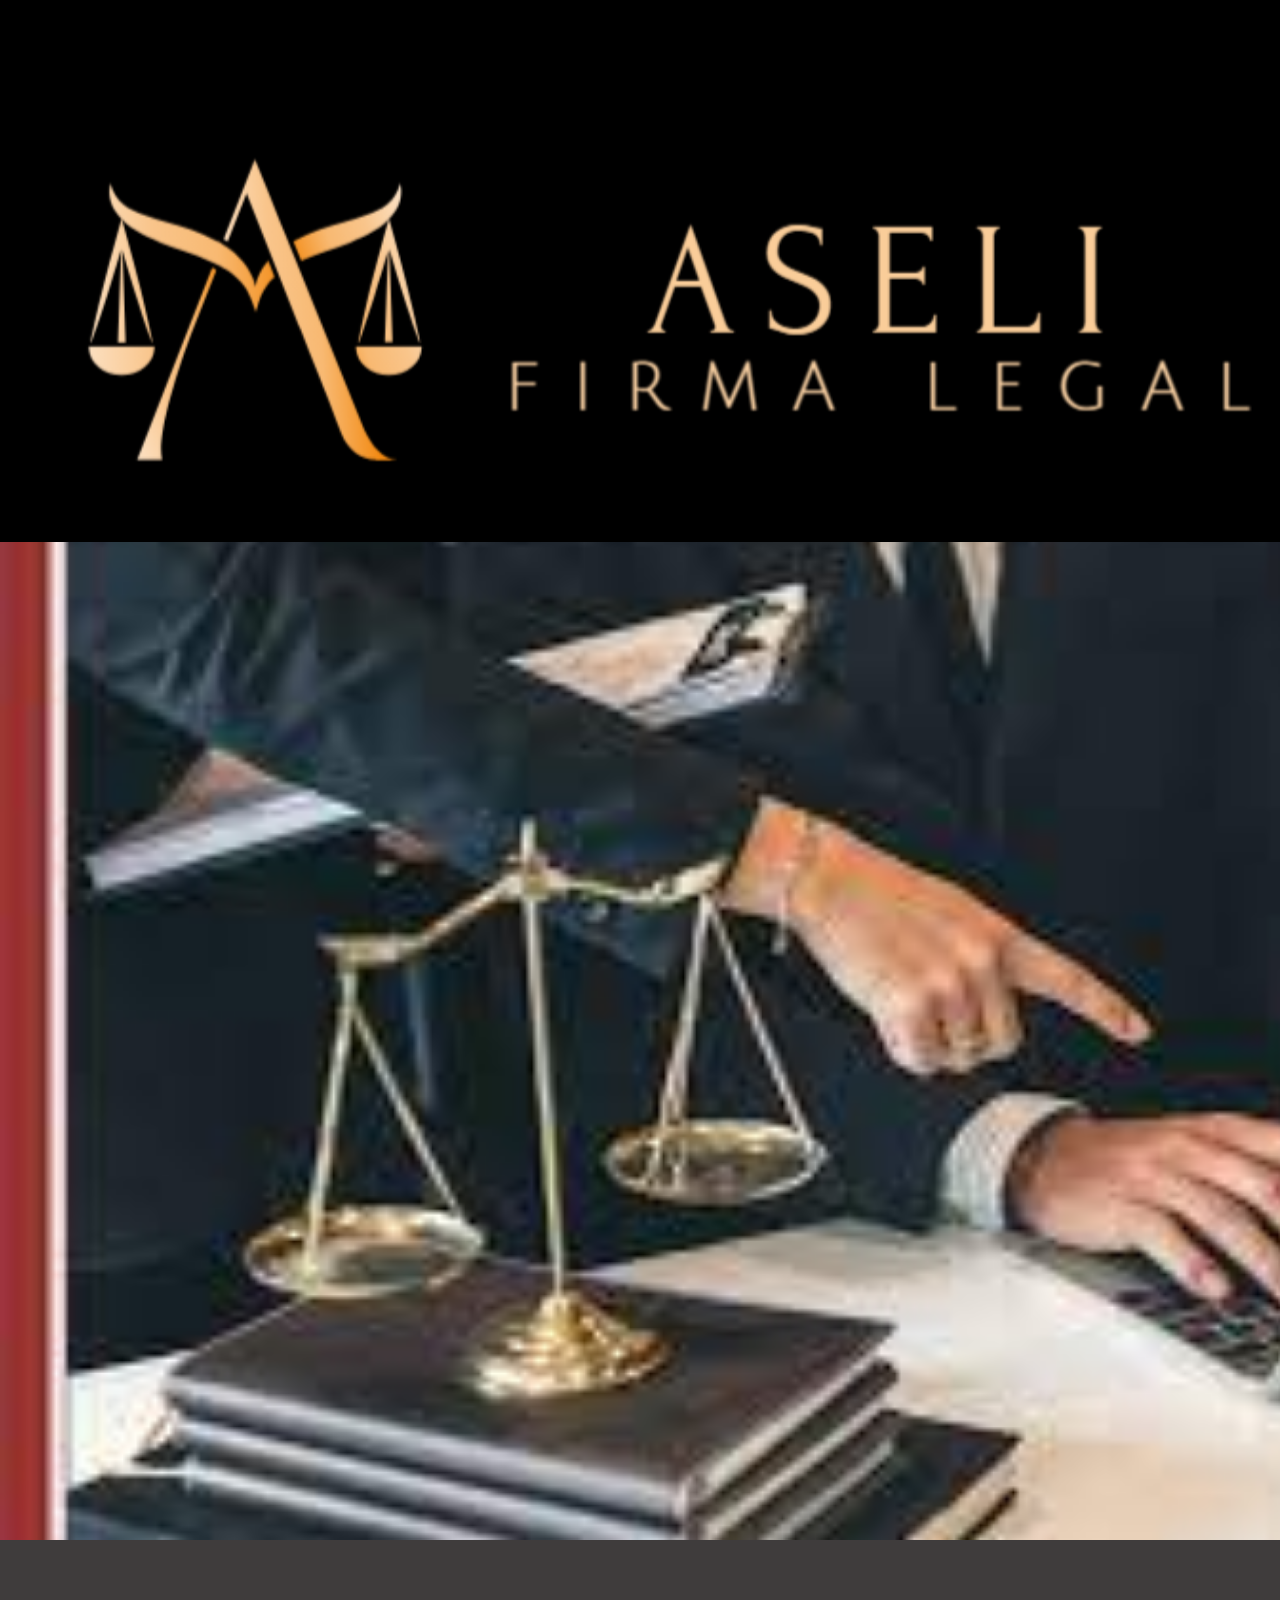
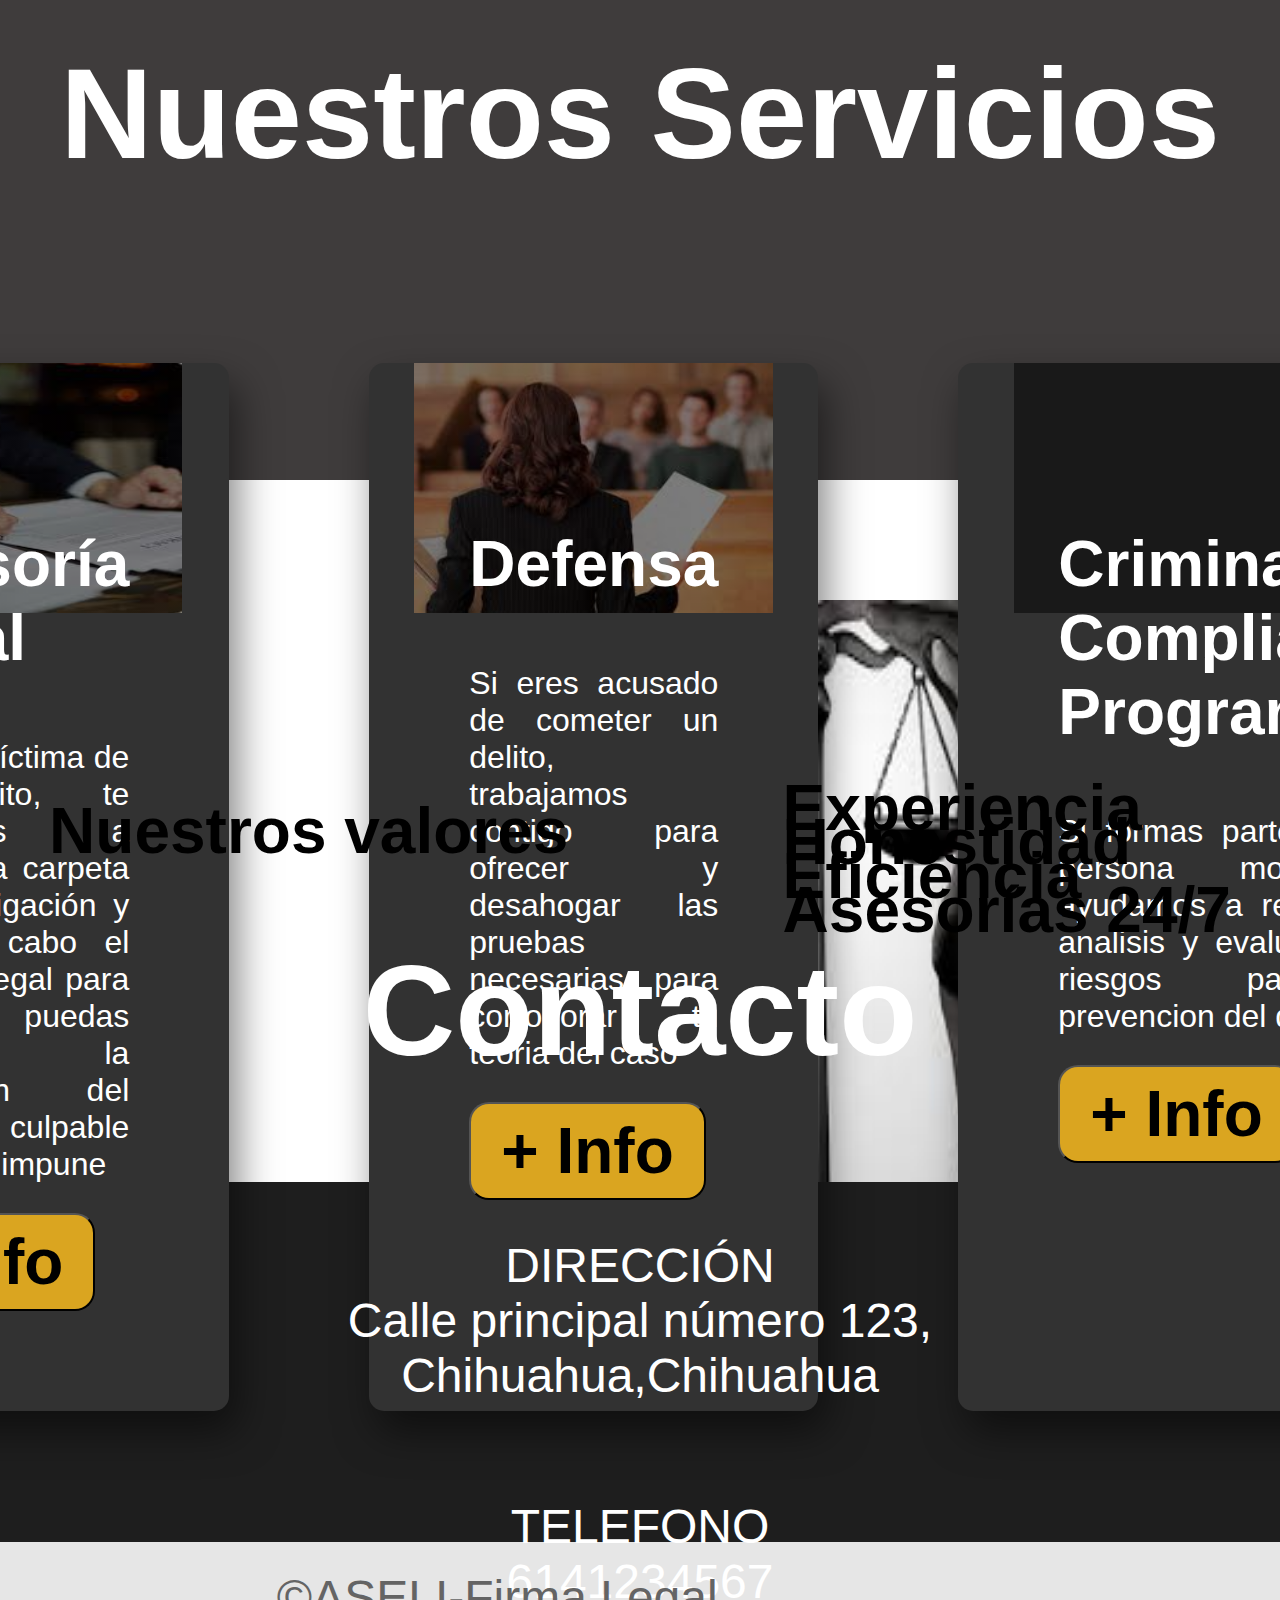
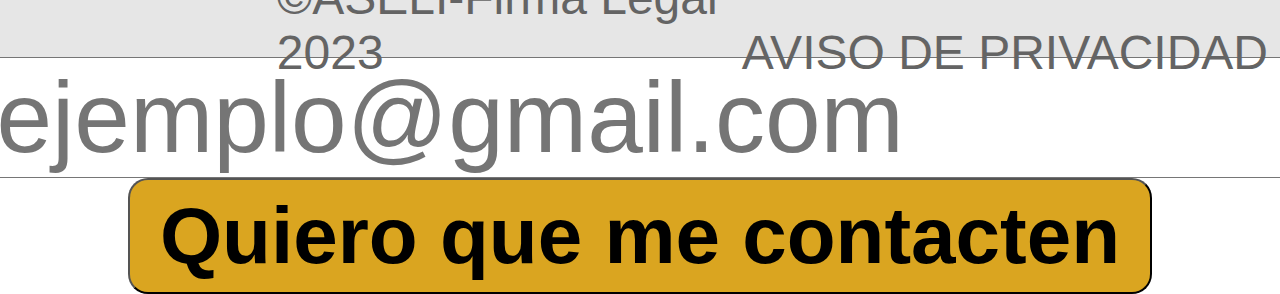
==== index.html @ c81a799a "cambio 1" ====
<!DOCTYPE html>
<html lang="en">
<head>
    <meta charset="UTF-8">
    <meta name="viewport" content="width=device-width, initial-scale=1.0">
    <title>ASELI-Firma Legal</title>
    <link rel="stylesheet" href="/index.css"
</head>
    <body>
    <header> 
        
        <div class="logo"> 
                <img src="logo aseli.png" alt="logo de la compañia">
              
            <nav> 
            <a href="index.html">Inicio</a>
            <a href="index.html">Nosotros</a>
            <a href="index.html">Servicios</a>
            <a href="contacto.html">Contacto</a>
            </nav>
            
</div>                                  
               
        </header>

       

    <section id="hero">
        <h1>ESPECIALISTAS EN CRIMINAL<br>COMPLIANCE PROGRAM</h1>
         <button>Solicita tu asesoría</button>
    </section>


 <section id="somos">  
         <div class="container">
             <div class="img-container"></div>
            <div class="texto">
             <h2>ACERCA DE NOSOTROS</h2>
            <p>Somos un grupo de profesionistas preocupados por los altos índices de criminalidad que enfrenta México actualmente. Estamos seguros que el mejor metodo para disminuirla, es una eficiente implementación de técnicas y modelos preventivos</p>
        </div>
        </div>
        
    </section>


    <section id="nuestros-servicios">
        <div class="container">
            <h2>Nuestros Servicios</h2>
            <div class="servicios">
        <div class="carta"> 
              <h3>Asesoría Legal</h3>
                 <p>Si fuiste víctima de un delito, te ayudamos a integrar la carpeta de investigación y llevar a cabo el proceso legal para que puedas recuperar la reparación del daño y el culpable no quede impune</p>
                    <button>+ Info</button>
        </div>
            <div class="carta">
                <h3>Defensa</h3>
                 <p>Si eres acusado de cometer un delito, trabajamos contigo para ofrecer y desahogar las pruebas necesarias para corroborar tu teoria del caso</p>
                    <button>+ Info</button>

         </div>
            <div class="carta">
                <h3>Criminal Compliance Program</h3>
                <p>Si formas parte de una persona moral, te ayudamos a realizar un analisis y evaluacion de riesgos para la prevencion del delito</p>
                <button>+ Info</button>
    
           </div>
        </div>
    </div>
      </section>

<section id="final">
        <div class="container">
            <h3>Nuestros valores</h3>
            <ul>
                <li>Experiencia</li>
                <li>Honestidad</li>
                <li>Eficiencia</li>
                <li>Asesorías 24/7</li>
            </ul>
        </div>
</section>

    <section id="contacto">
        <h2>Contacto</h2>
            <p>DIRECCIÓN<br>Calle principal número 123,<br> Chihuahua,Chihuahua</p>
            <p>TELEFONO<br>6141234567</p>

           <label for="correo"></label>
            <input placeholder="ejemplo@gmail.com">
            <button>Quiero que me contacten</button>

      </section>


<footer>
    <div class="container">
    <p> &copy;ASELI-Firma Legal <br> 2023</p>
    <p>AVISO DE PRIVACIDAD</p>
</div>
</footer>
</body>
</html>
---- index.css ----
*{
    box-sizing: border-box;
    
}

html{
    scroll-behavior:smooth;
}

body{
    font-family: 'Franklin Gothic Medium', 'Arial Narrow', Arial, sans-serif;
    margin:0;
   }


h2{font-size: 8em;}
h3{font-size: 4em;}
p{font-size: 3em;}
ul{list-style: none;}
li{font-size: 4em;}

button{
    font-size: 4em;
    font-weight: bold;
    padding: 10px 30px;
    border-radius: 20px;
    border:2px solid 2px 2px 10px black;
    color: black;
    background-color: goldenrod;
    
}

button:hover{
    background-color: white;
}

.container{
   max-width: 1400px;
      
   
}

header{
    background-color: black;

}

header .logo{
    margin: 0px;
     padding: 25px 30px;
     display: flex;
     
}

header .container{
    display:flex;
    align-items: center;
    flex-direction: column;
      
               
}
header nav{
    display: flex;
    flex-direction: column;
    text-align: center;
    
}

header a{
    text-decoration: none;
    font-weight: bold;
    color: rgb(162, 126, 34);
    font-size: 5em;
    padding: 200px 100px;
    margin-right: 20%;
    margin-left: 10%;
    
      
}

header a:hover{
    color:rgb(182, 176, 158);

}

#hero{
    display: flex;
    align-items: center;
    justify-content: center;
    text-align: center;
    flex-direction: column;
    height: 60vh;
    background-image: linear-gradient(0deg, rgba(0,0,0,0.5),rgba(0,0,0,0.5))
    ,url(dama1.jpg);
    background-repeat: no-repeat;
    background-size: cover;
    background-position: center center;


}

#hero h1{
    color: white;
    
}

#hero button{
    font-size: 5em;
}

#somos .container{

display: flex;
flex-direction: row;
justify-content: space-around;
align-items: center;


}

#nuestros-servicios{
    background-color: rgb(63, 60, 60);
    color: white;
    align-items: center;
    justify-content: space-between;
    flex-direction: column;
    display: flex;
    
}

#nuestros-servicios .container{
   margin: 0;
   height: 60vh;
   
}

#nuestros-servicios h2{
    margin-top: 50px;
    padding-top: 50px;
}

#nuestros-servicios p{
    display:none
    margin: bottom 50px;
    font-size:3em;
    text-align: justify;
    

}

#nuestros-servicios .carta{
    background-position: center center;
    background-size: cover;
    padding: 50px 0px;
    margin: 70px;
    border-radius: 15px;
  
   
}

.carta:first-child{
    background-image: linear-gradient(
        0deg,
        rgba(0,0,0,0.5),
        rgba(0,0,0,0.5)
    )
    ,url("asesoria.jpg");
   

}

.carta:nth-child(2){
    background-image: linear-gradient(
        0deg,
        rgba(0,0,0,0.5),
        rgba(0,0,0,0.5)
    )
    ,url("defensa.jpg");
}

.carta:nth-child(3){
    background-image: linear-gradient(
        0deg,
        rgba(0,0,0,0.5),
        rgba(0,0,0,0.5)
    )
    ,url("compliance.jpg");

}

#final .container{
    
    display: flex;
flex-direction: row;
justify-content: space-around;
align-items: center;
    padding: 250px 12px;
}

#final li{
    margin: 16px 0px;
    font-weight: bold;
    height: 2vh;
}

#contacto{
    display: flex;
    flex-direction: column;
    justify-content: center;
    align-items: center;
    text-align: center;
    background-color: rgb(30,30,30);
    color: white;
    height: 40vh;
}


#contacto button{
    font-size: 5em;
}

footer{
    background-color: rgb(230,230,230);
}

footer p{
    margin: 0;
    padding: 12px;
    color: rgb(100,100,100);
}

footer .container{
    height: 150px;
    display: flex;
    justify-content: center;
    align-items: flex-end;
}

@media (min-width: 850px){
    header{
        position: fixed;
        width: 100%;
    }

    header .container{
        flex-direction: row;
        justify-content: space-between;
    }

    header nav{
        flex-direction: row;
        padding-bottom: 0;
        padding-right: 20px;
    }

    #hero h1{
        font-size: 8em;
    }

    #somos .container{
        
        display: flex;
        justify-content: space-evenly;
        margin:0px;
    }

    #somos .texto{
        
      height: 100%;
       width: 100%;
      max-width: 600px;
      padding-left: 0px;
      display: flex;
      flex-direction: column;
      justify-content: center;
      margin: 0px;
           
              
    }

    #somos h2{
        margin:0px;
    }

    #somos p{
        margin: 0px;
        text-align: justify;
    }
    

    #somos .img-container{
        background-image: url("abogados.jpg");
        background-size:cover;
        background-position: center center;
        height: 900px;
        width: 800px;
        padding: 500px 1000px
        
     
       
    }
  
    #nuestros-servicios .servicios{
        display:flex;
        justify-content: center;
    }

    #nuestros-servicios p{
        display: block;
        margin-bottom: 30px;
        font-size: 2em;
        
      
    }

    #nuestros-servicios h2{
        font-size: 8em;
        text-align: center;
        
    }

    #nuestros-servicios h3{
        margin-inline-end: 0%;
    }

    #nuestros-servicios .carta{
        padding: 100px;
        background-size: 80% 250px;
        background-repeat: no-repeat;
        background-position-y: 0;
        background-color: rgba(50, 50, 50, 1);
        box-shadow: 8px 20px 40px rgba(0,0,0,0.5);
    }

    .carta:first-child{
        
        background-image: linear-gradient(
            0deg,
            rgba(0,0,0,0.5),
            rgba(0,0,0,0.5)
        )
        ,url("asesoria.jpg");

    }

    .carta:nth-child(2){
        background-image: linear-gradient(
            0deg,
            rgba(0,0,0,0.5),
            rgba(0,0,0,0.5)
        )
        ,url("defensa.jpg");
    }

    .carta:nth-child(3){
        background-image: linear-gradient(
            0deg,
            rgba(0,0,0,0.5),
            rgba(0,0,0,0.5)
        )
        ,url("compliance.jpgç");

    }

    #final{
        background-image: url("valores.jpg");
        background-repeat: no-repeat;
        background-size: 700px 600px;
        margin-right: 0;
        background-position: calc(100vw - 500px) 120px;
    }

    #final .container{
      text-align: initial;
    }

    #final ul{
        margin-left: 100px;
    }

    #contacto h2{
        font-size: 8em;
        text-align: end;
    }
    #contacto input{
        font-size: 100px;
    }

    #contacto button{
        font-size: 5em;
    }

    footer .container{
        justify-content: flex-end;
    }
}

@media (min-width: 1200px) {
    #final{
        background-position-x: calc(100vw - 800px);
    }
}
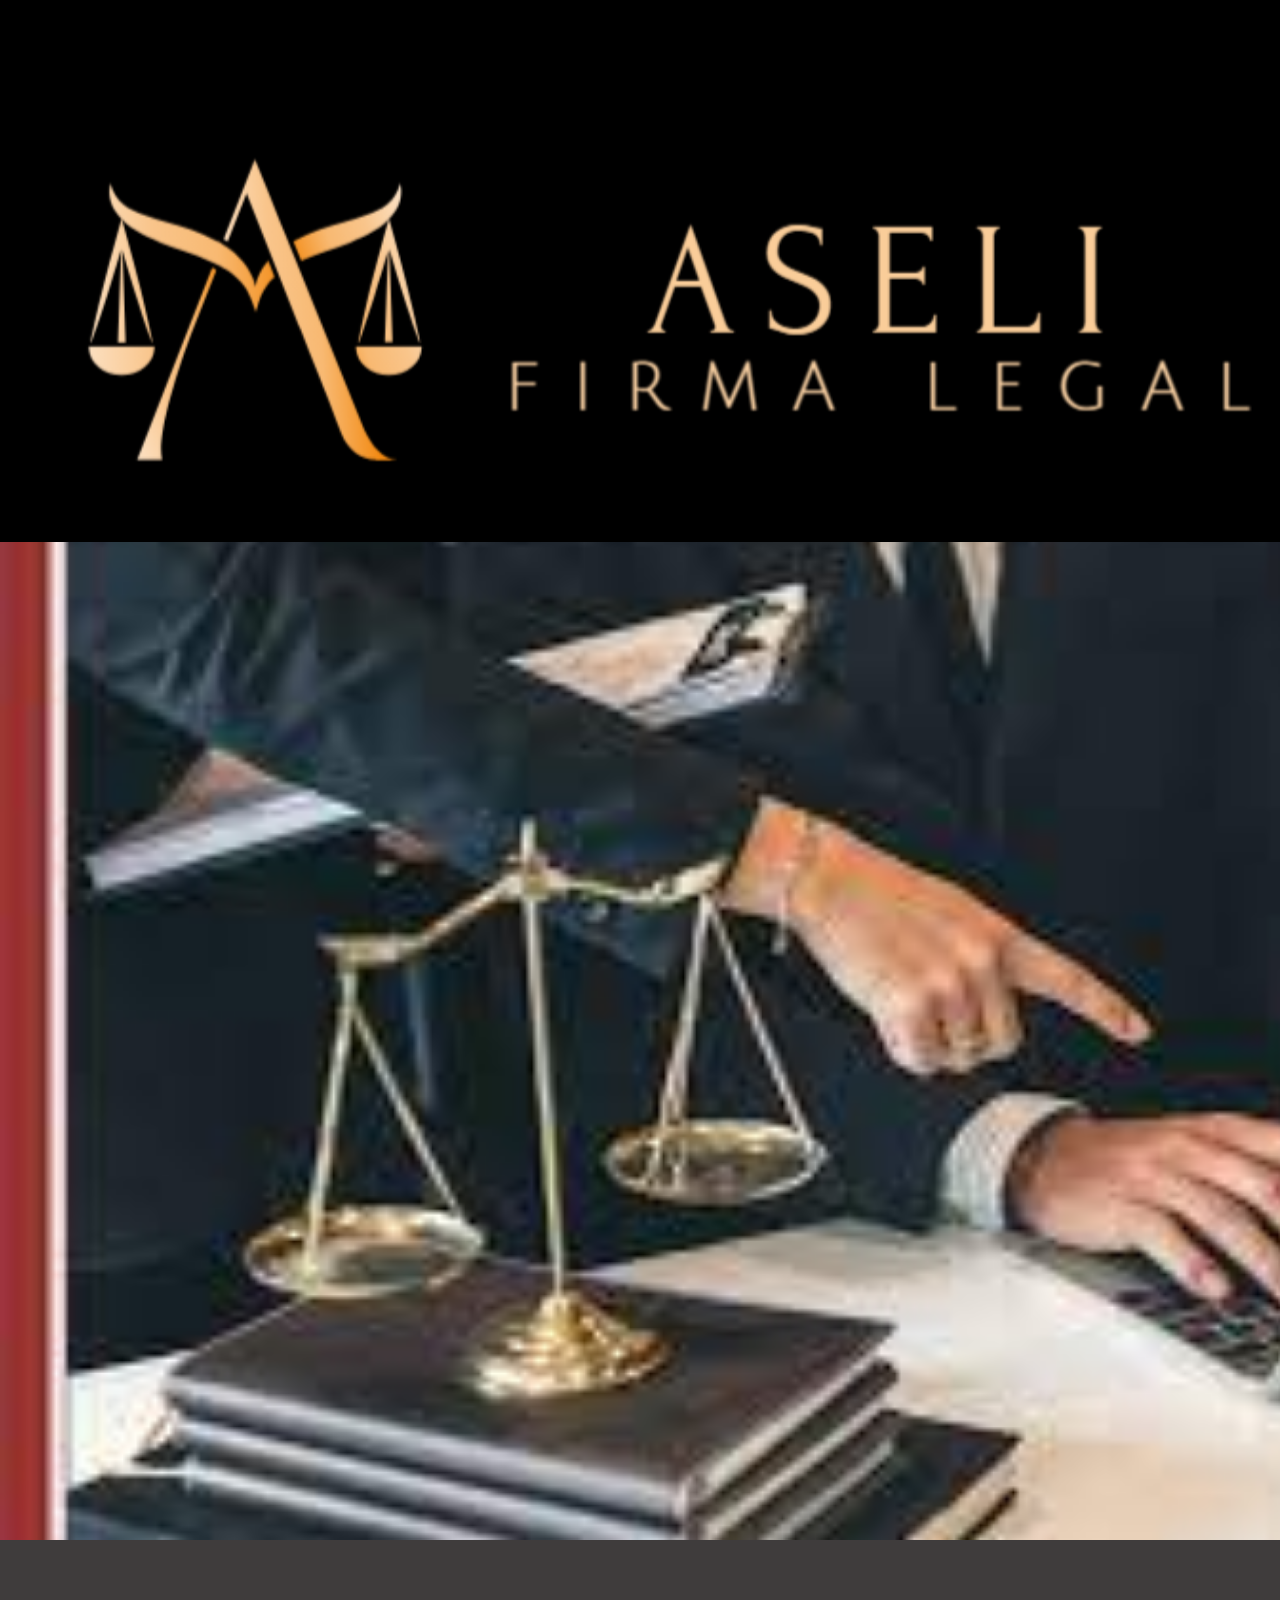
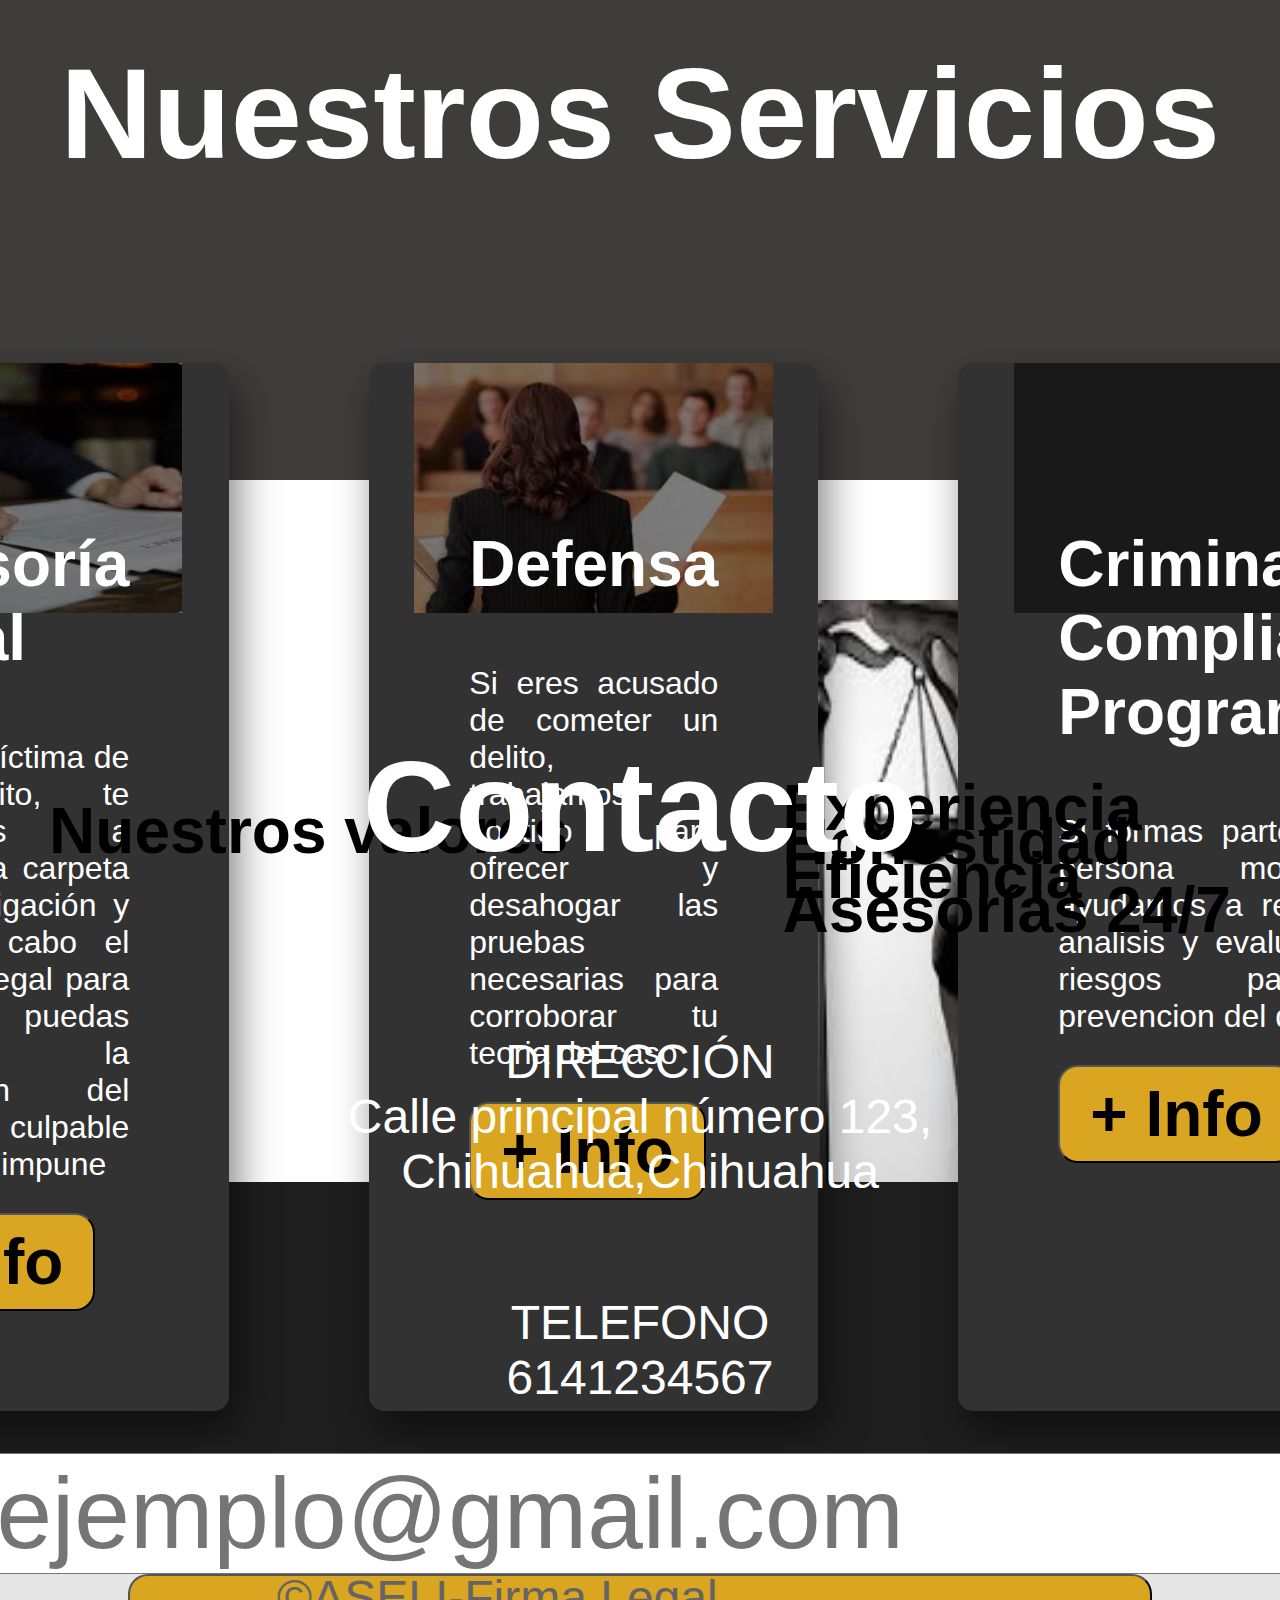
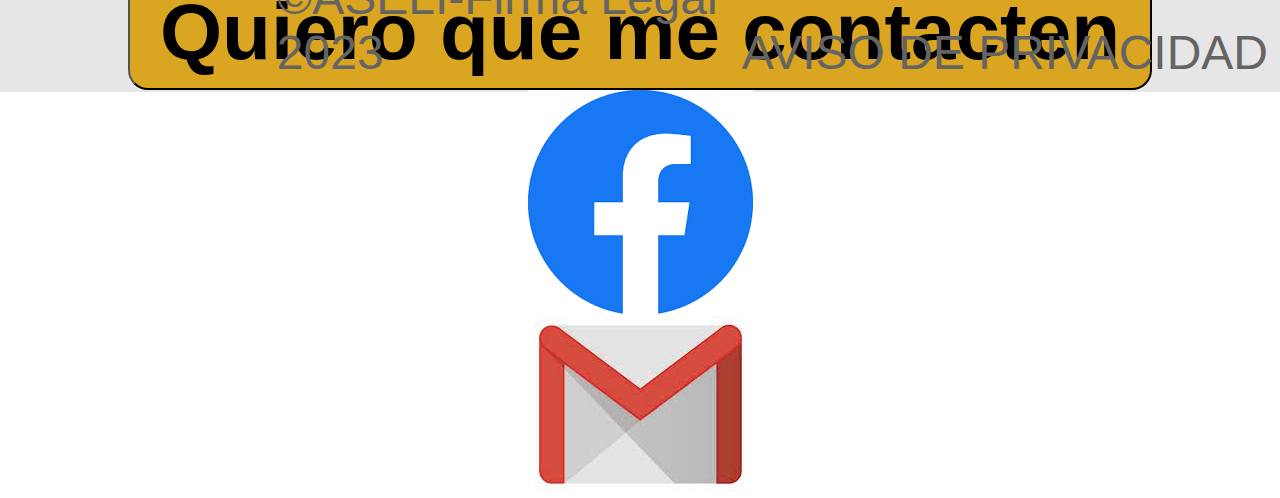
==== commit 0f4e9823: "cambio 3" ====
--- a/index.html
+++ b/index.html
@@ -88,12 +88,14 @@
            <label for="correo"></label>
             <input placeholder="ejemplo@gmail.com">
             <button>Quiero que me contacten</button>
-
+            <img src="face.png" alt="logo facebook">
+            <img src="descargar.jpg" alt="sitioweb">
       </section>
 
 
 <footer>
     <div class="container">
+        
     <p> &copy;ASELI-Firma Legal <br> 2023</p>
     <p>AVISO DE PRIVACIDAD</p>
 </div>
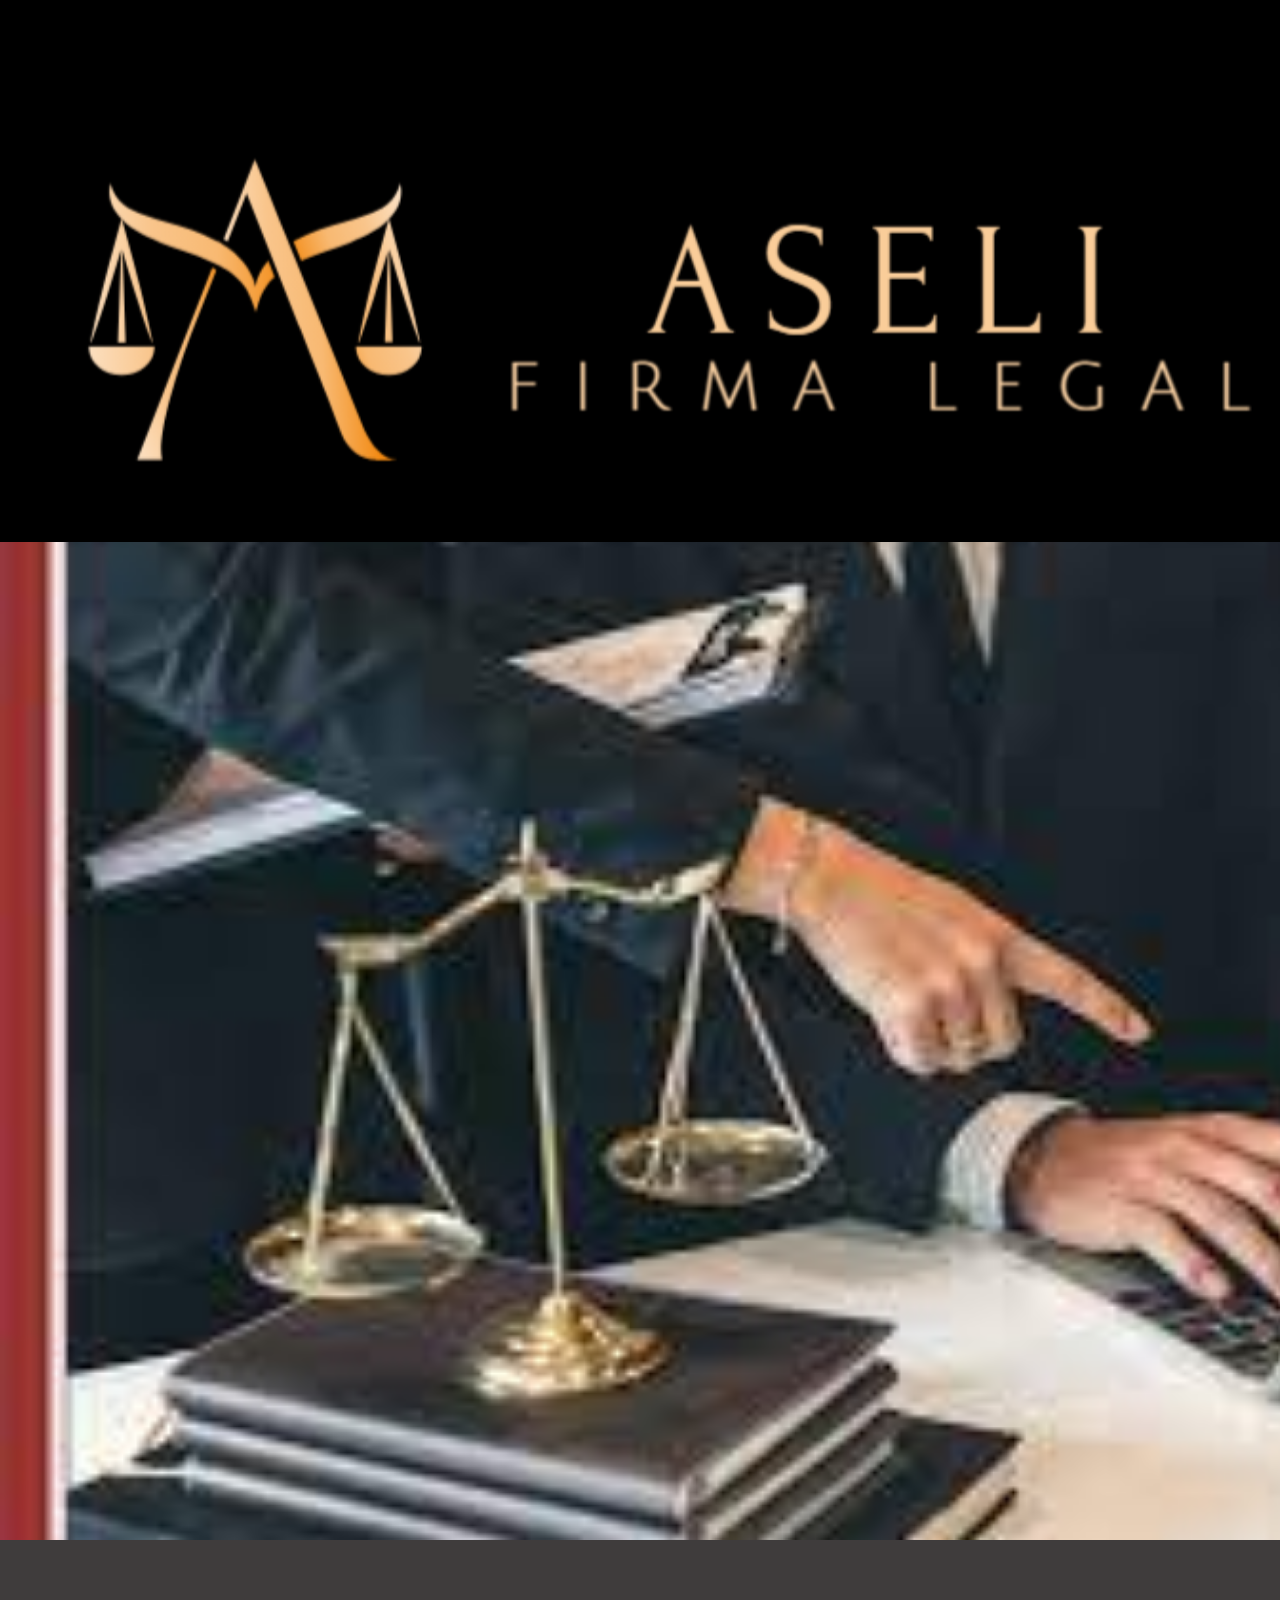
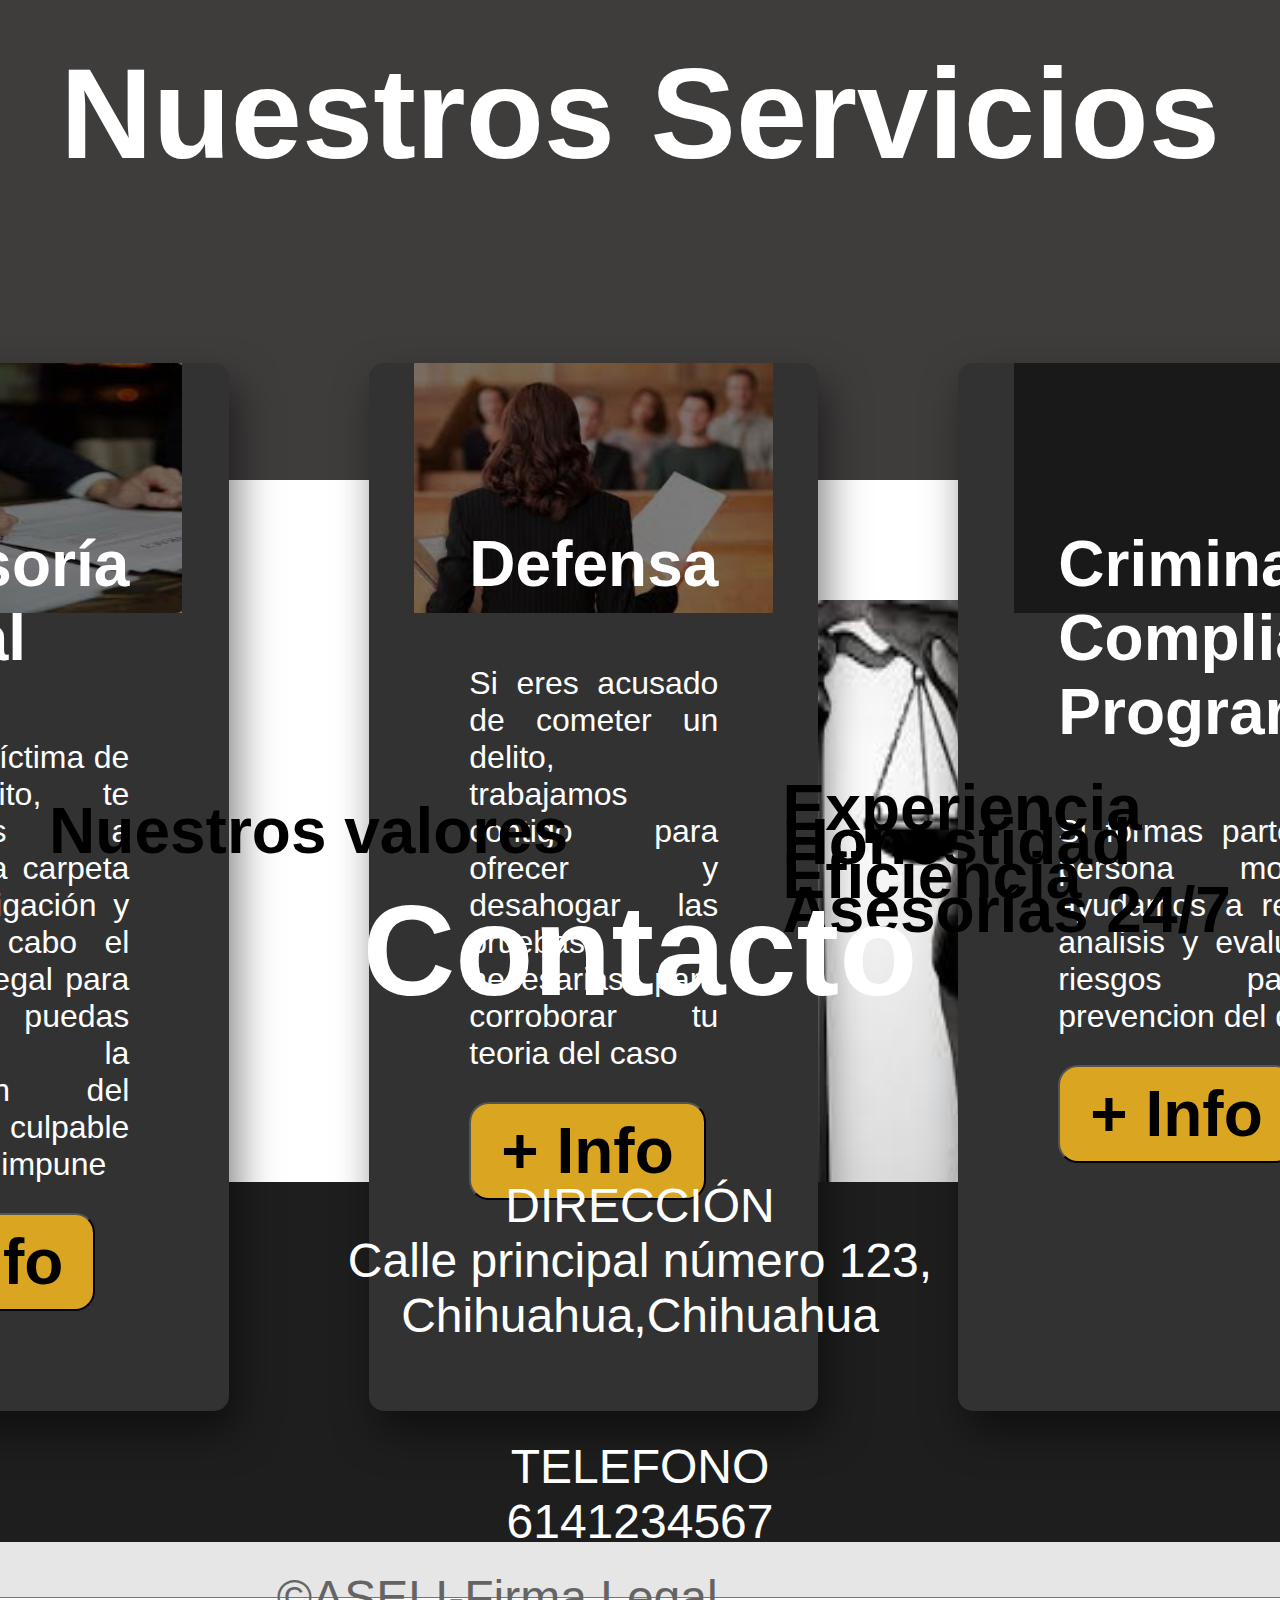
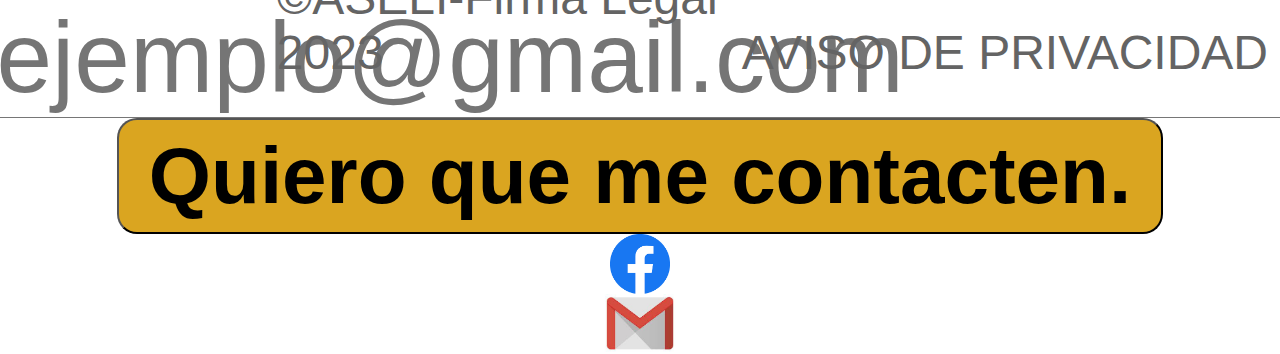
==== commit f8f8195b: "cambio 6" ====
--- a/index.html
+++ b/index.html
@@ -87,7 +87,7 @@
 
            <label for="correo"></label>
             <input placeholder="ejemplo@gmail.com">
-            <button>Quiero que me contacten</button>
+            <button>Quiero que me contacten.</button>
             <img src="face.png" alt="logo facebook">
             <img src="descargar.jpg" alt="sitioweb">
       </section>
--- a/index.css
+++ b/index.css
@@ -390,6 +390,12 @@
         font-size: 5em;
     }
 
+    #contacto img{
+        display:flex;
+        justify-content: center;
+        height:60px;
+    }
+
     footer .container{
         justify-content: flex-end;
     }
@@ -399,4 +405,5 @@
     #final{
         background-position-x: calc(100vw - 800px);
     }
+
 }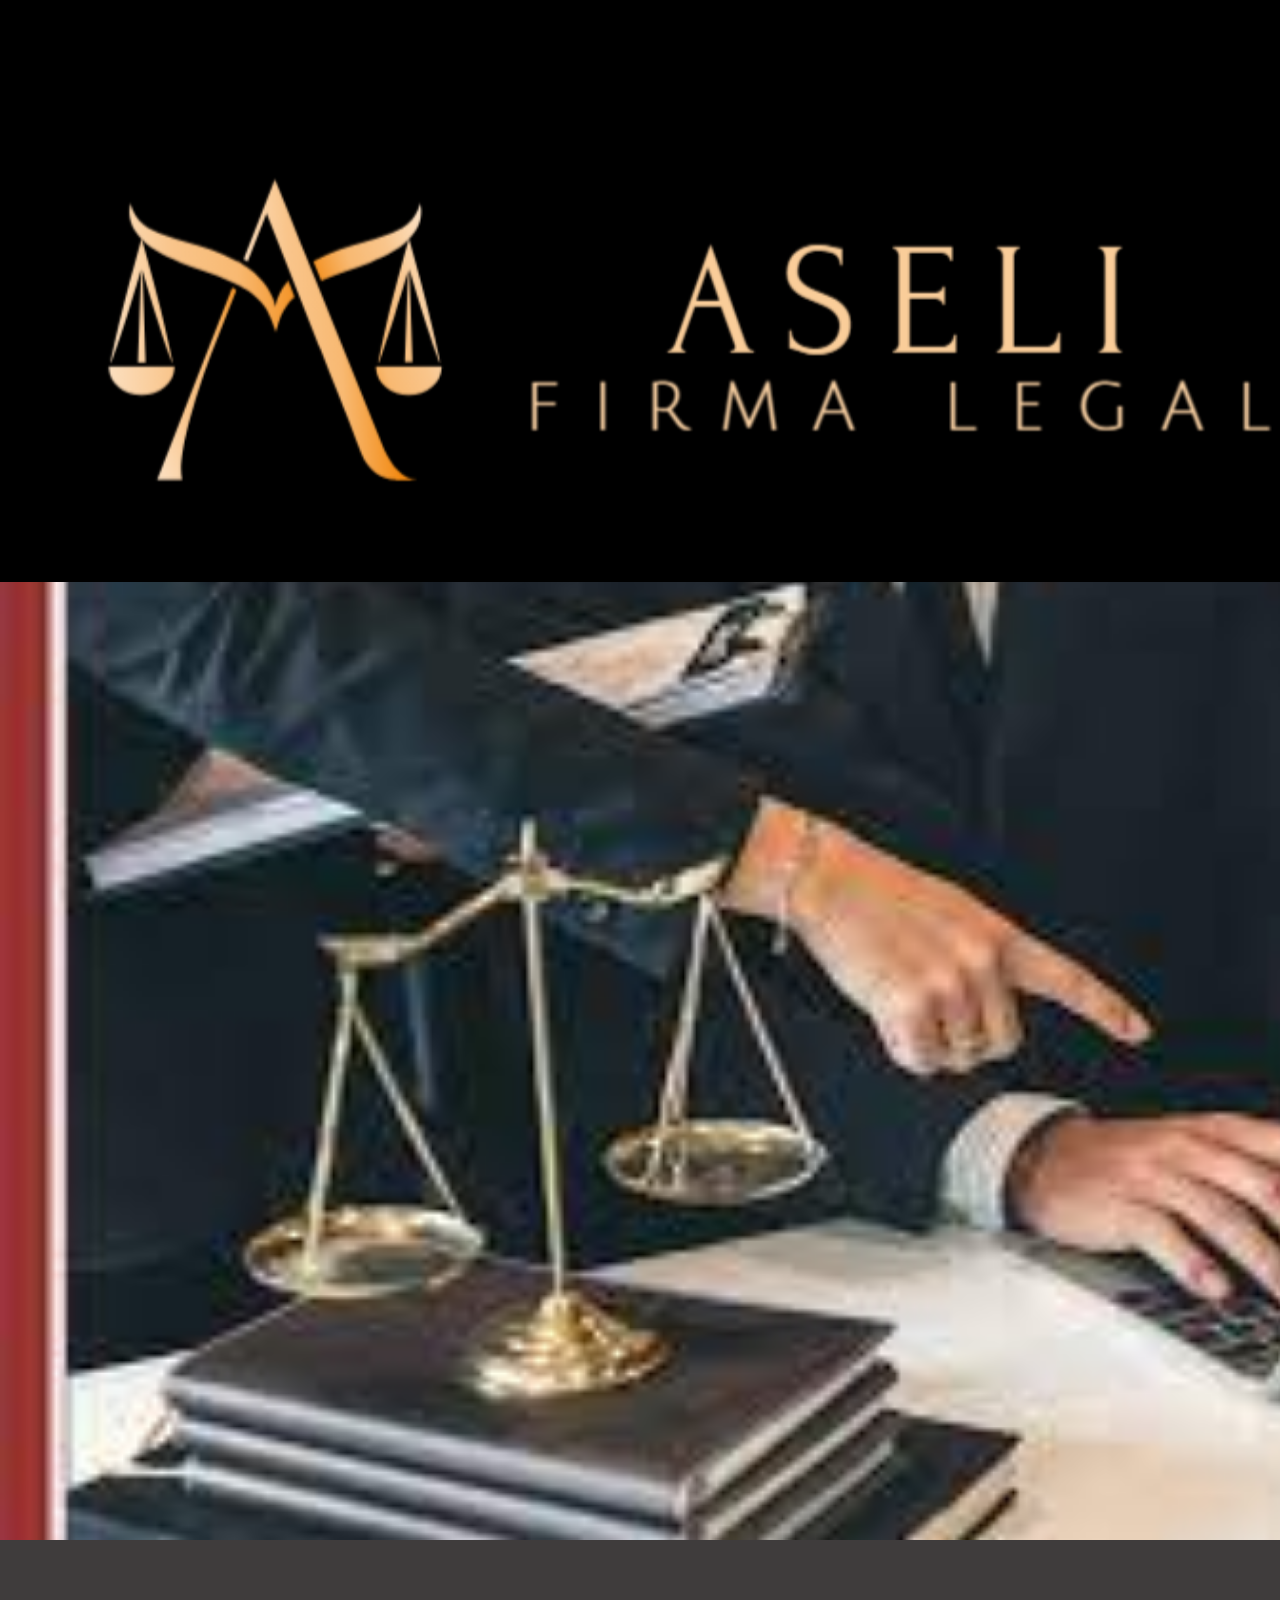
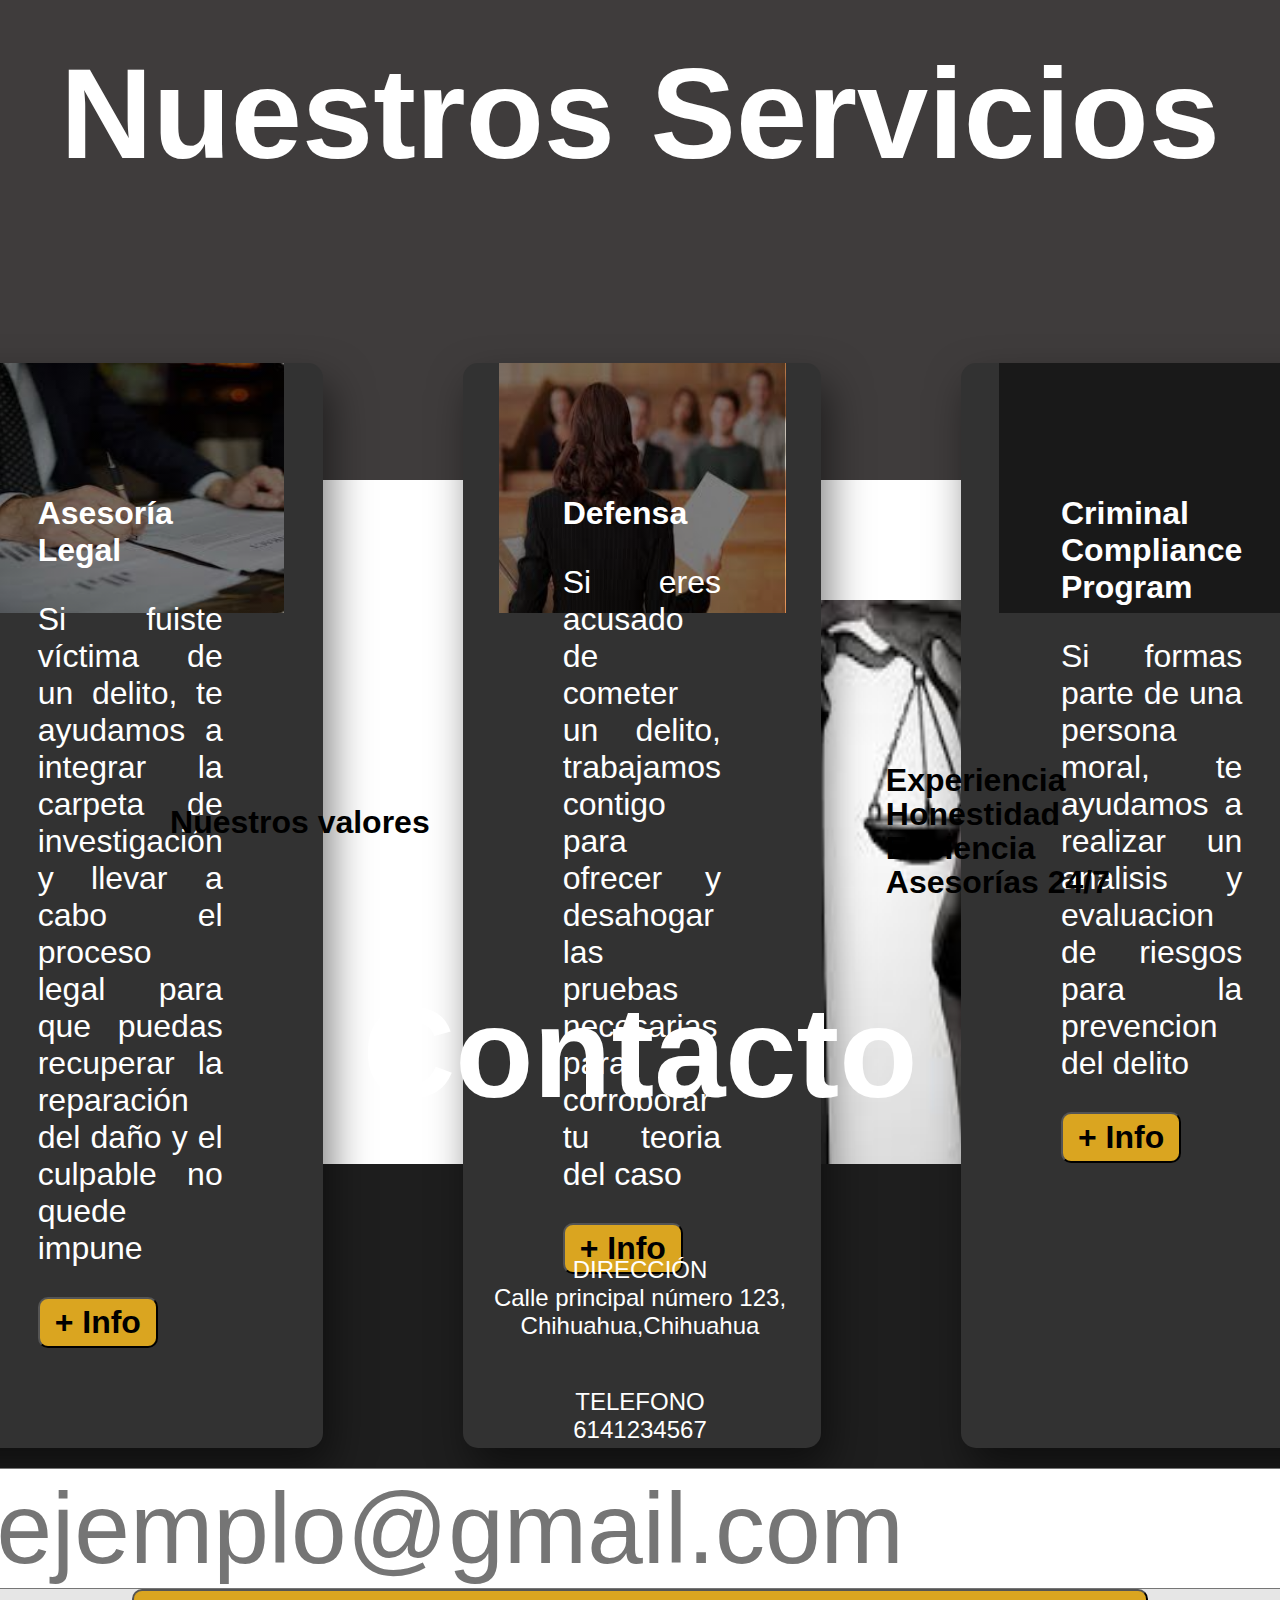
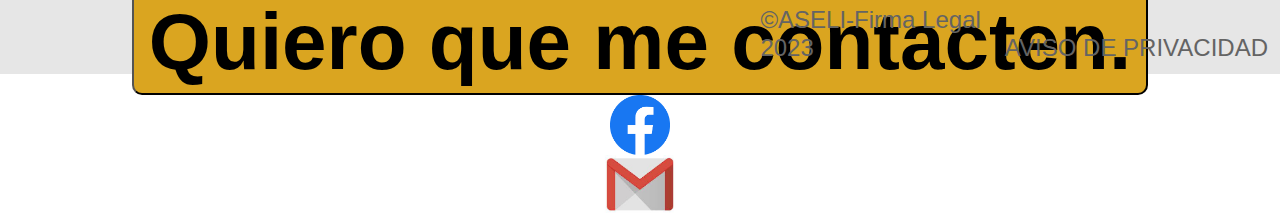
==== commit 96eb3fc6: "button" ====
--- a/index.html
+++ b/index.html
@@ -2,9 +2,10 @@
 <html lang="en">
 <head>
     <meta charset="UTF-8">
+    <meta http-equiv="X-UA-Compatible" content="IE=edge">
     <meta name="viewport" content="width=device-width, initial-scale=1.0">
     <title>ASELI-Firma Legal</title>
-    <link rel="stylesheet" href="/index.css"
+    <link rel="stylesheet" href="./index.css">
 </head>
     <body>
     <header> 
@@ -23,8 +24,7 @@
                
         </header>
 
-       
-
+    
     <section id="hero">
         <h1>ESPECIALISTAS EN CRIMINAL<br>COMPLIANCE PROGRAM</h1>
          <button>Solicita tu asesoría</button>
--- a/index.css
+++ b/index.css
@@ -13,18 +13,18 @@
    }
 
 
-h2{font-size: 8em;}
-h3{font-size: 4em;}
-p{font-size: 3em;}
+h2{font-size: 3em;}
+h3{font-size: 2em;}
+p{font-size: 1.5em;}
 ul{list-style: none;}
-li{font-size: 4em;}
+li{font-size: 2em;}
 
 button{
-    font-size: 4em;
+    font-size: 2em;
     font-weight: bold;
-    padding: 10px 30px;
-    border-radius: 20px;
-    border:2px solid 2px 2px 10px black;
+    padding: 5px 15px;
+    border-radius: 10px;
+    border:1px solid 1px 1px 5px black;
     color: black;
     background-color: goldenrod;
     
@@ -46,7 +46,7 @@
 }
 
 header .logo{
-    margin: 0px;
+    margin: 20px;
      padding: 25px 30px;
      display: flex;
      
@@ -140,7 +140,7 @@
 }
 
 #nuestros-servicios p{
-    display:none
+    display:none;
     margin: bottom 50px;
     font-size:3em;
     text-align: justify;
@@ -398,6 +398,7 @@
 
     footer .container{
         justify-content: flex-end;
+    
     }
 }
 
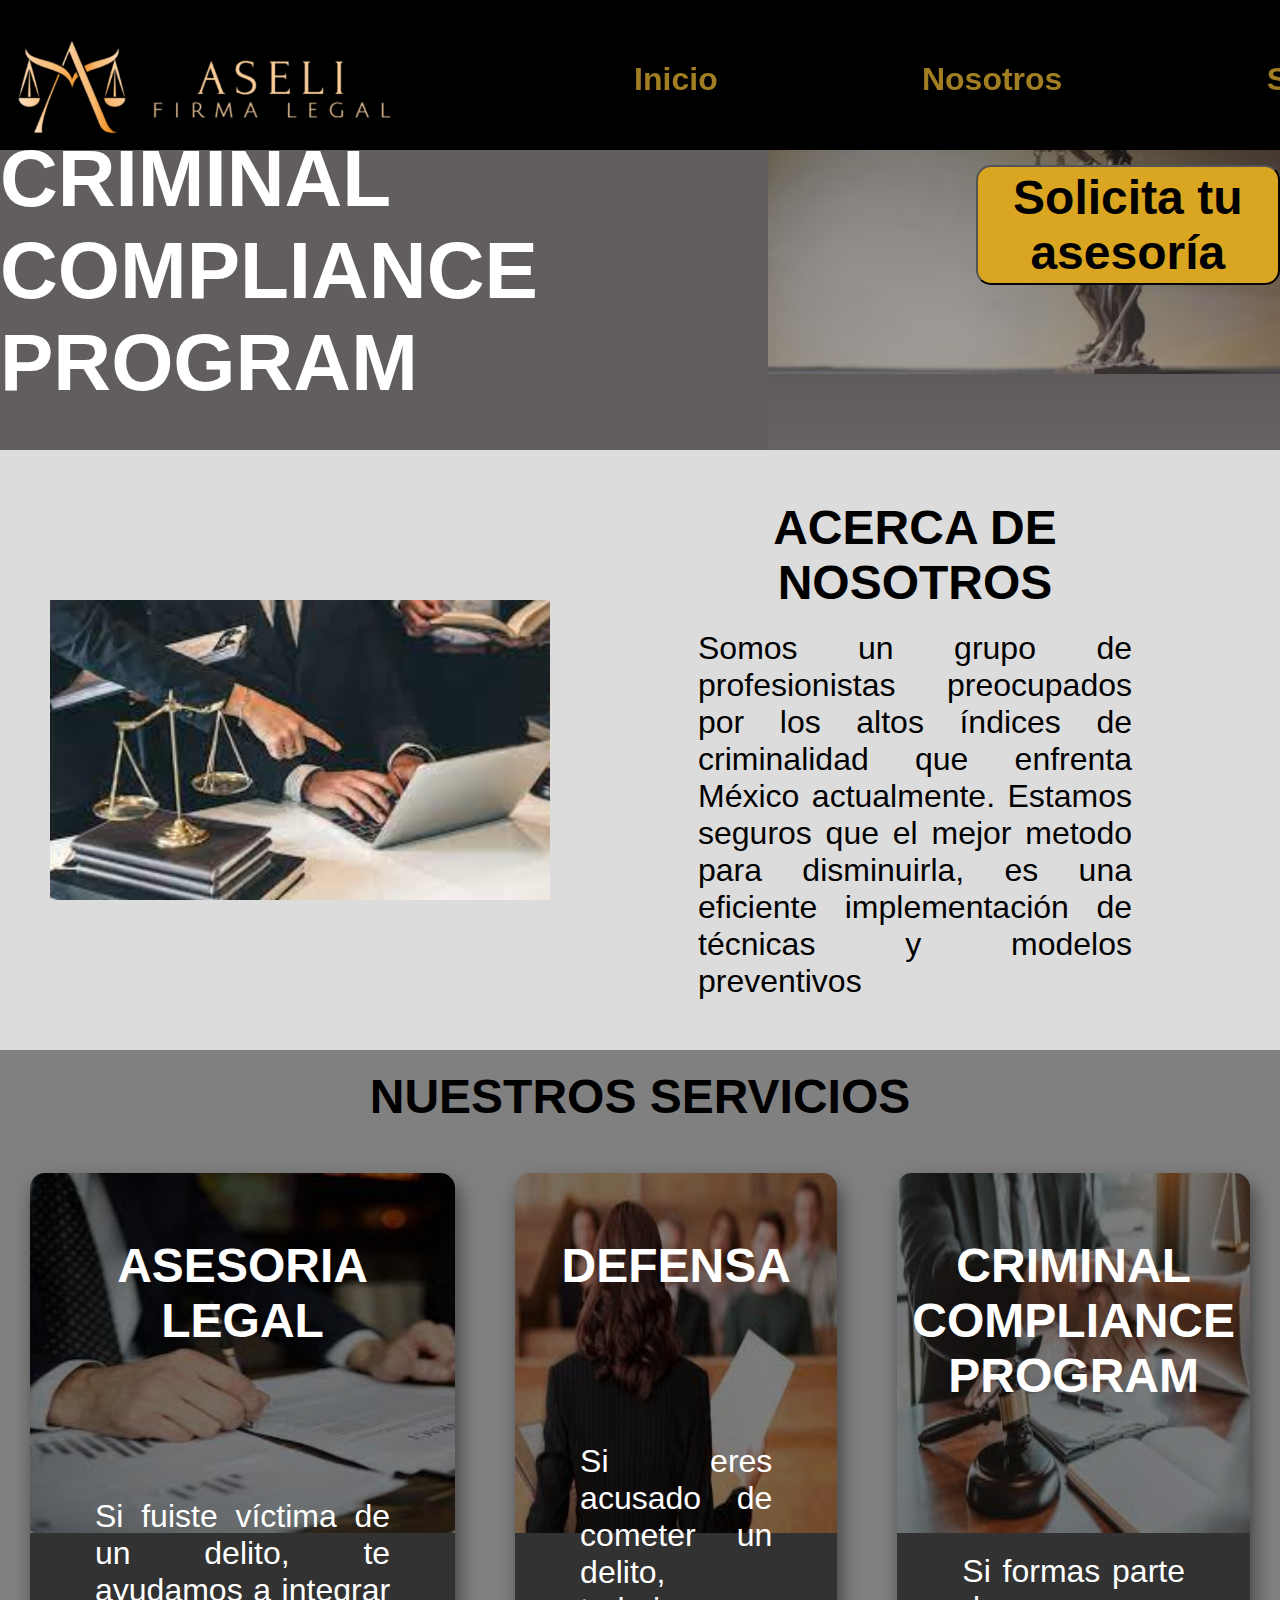
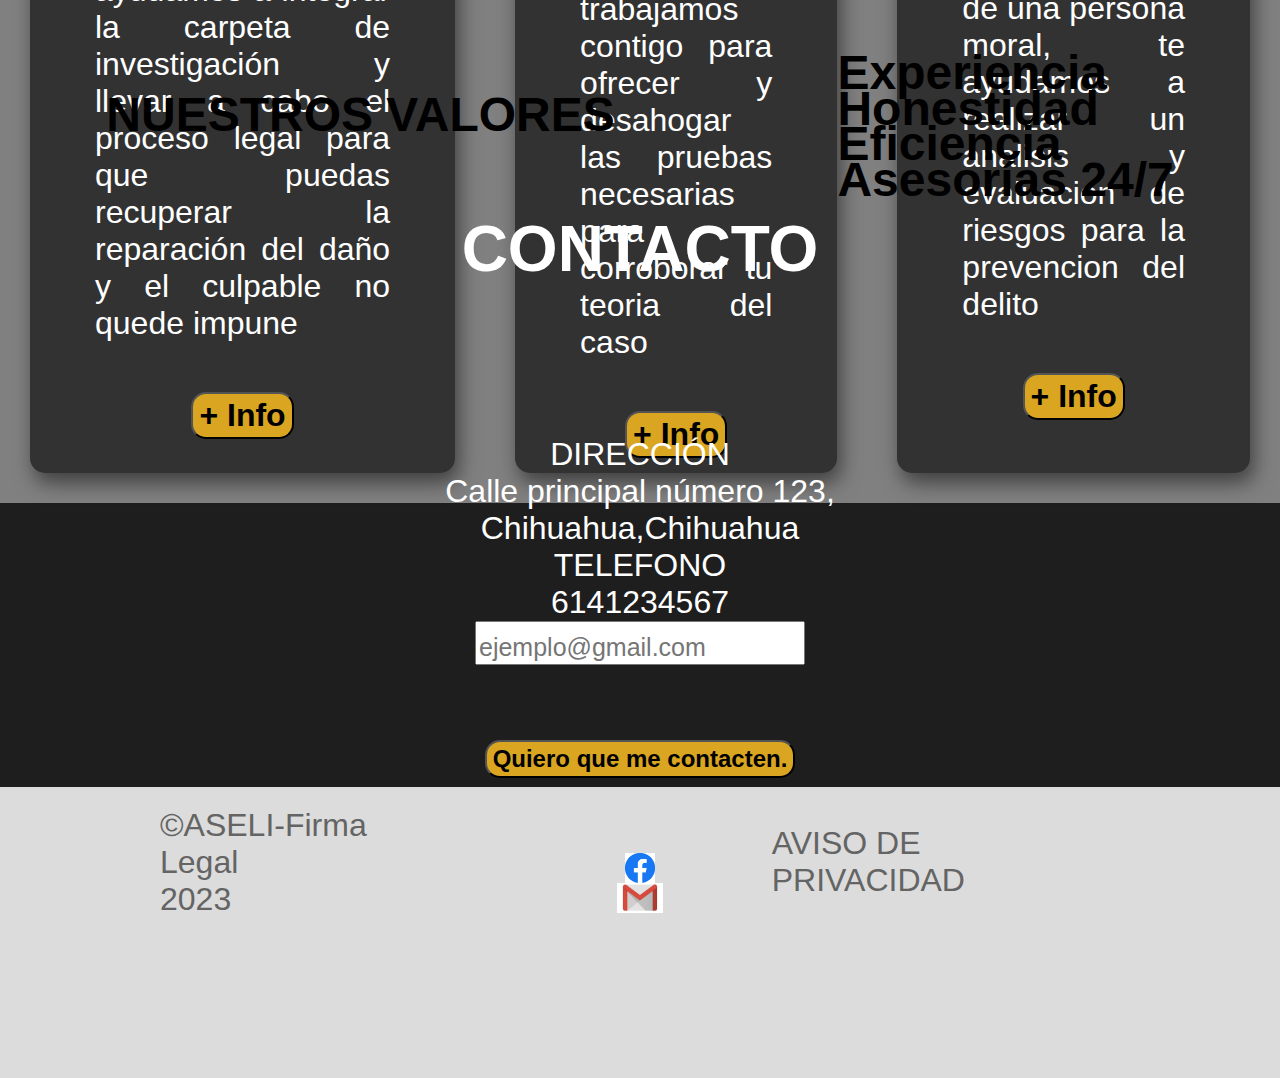
==== commit 2c7b9f2c: "ultimo cambio" ====
--- a/index.html
+++ b/index.html
@@ -45,21 +45,21 @@
 
     <section id="nuestros-servicios">
         <div class="container">
-            <h2>Nuestros Servicios</h2>
+            <h2>NUESTROS SERVICIOS</h2>
             <div class="servicios">
         <div class="carta"> 
-              <h3>Asesoría Legal</h3>
+              <h3>ASESORIA LEGAL</h3>
                  <p>Si fuiste víctima de un delito, te ayudamos a integrar la carpeta de investigación y llevar a cabo el proceso legal para que puedas recuperar la reparación del daño y el culpable no quede impune</p>
                     <button>+ Info</button>
         </div>
             <div class="carta">
-                <h3>Defensa</h3>
+                <h3>DEFENSA</h3>
                  <p>Si eres acusado de cometer un delito, trabajamos contigo para ofrecer y desahogar las pruebas necesarias para corroborar tu teoria del caso</p>
                     <button>+ Info</button>
 
          </div>
             <div class="carta">
-                <h3>Criminal Compliance Program</h3>
+                <h3>CRIMINAL COMPLIANCE PROGRAM</h3>
                 <p>Si formas parte de una persona moral, te ayudamos a realizar un analisis y evaluacion de riesgos para la prevencion del delito</p>
                 <button>+ Info</button>
     
@@ -70,7 +70,7 @@
 
 <section id="final">
         <div class="container">
-            <h3>Nuestros valores</h3>
+            <h3>NUESTROS VALORES</h3>
             <ul>
                 <li>Experiencia</li>
                 <li>Honestidad</li>
@@ -81,7 +81,7 @@
 </section>
 
     <section id="contacto">
-        <h2>Contacto</h2>
+        <h2>CONTACTO</h2>
             <p>DIRECCIÓN<br>Calle principal número 123,<br> Chihuahua,Chihuahua</p>
             <p>TELEFONO<br>6141234567</p>
 
--- a/index.css
+++ b/index.css
@@ -1,6 +1,6 @@
 *{
     box-sizing: border-box;
-    
+       margin:0%;
 }
 
 html{
@@ -9,22 +9,23 @@
 
 body{
     font-family: 'Franklin Gothic Medium', 'Arial Narrow', Arial, sans-serif;
-    margin:0;
+  background-color: gainsboro;
    }
 
 
-h2{font-size: 3em;}
-h3{font-size: 2em;}
-p{font-size: 1.5em;}
+h2{font-size: 3em;
+text-align: center;}
+h3{font-size: 3em;}
+p{font-size: 2em;}
 ul{list-style: none;}
-li{font-size: 2em;}
+li{font-size: 3em;}
 
 button{
     font-size: 2em;
     font-weight: bold;
-    padding: 5px 15px;
-    border-radius: 10px;
-    border:1px solid 1px 1px 5px black;
+    padding: 3px 6px;
+    border-radius: 15px;
+    border:2px solid 1px 1px 5px black;
     color: black;
     background-color: goldenrod;
     
@@ -35,7 +36,8 @@
 }
 
 .container{
-   max-width: 1400px;
+   max-width: 2400px;
+   background-color: gainsboro;
       
    
 }
@@ -43,12 +45,14 @@
 header{
     background-color: black;
 
+   
 }
 
 header .logo{
-    margin: 20px;
-     padding: 25px 30px;
-     display: flex;
+    margin:0;
+    display: flex;
+     height: 150px;
+    
      
 }
 
@@ -56,13 +60,18 @@
     display:flex;
     align-items: center;
     flex-direction: column;
-      
-               
+    
+    
+                    
 }
 header nav{
     display: flex;
     flex-direction: column;
     text-align: center;
+    padding-top: 3.5em;
+    padding-left: 9em;
+    
+    
     
 }
 
@@ -70,12 +79,11 @@
     text-decoration: none;
     font-weight: bold;
     color: rgb(162, 126, 34);
-    font-size: 5em;
-    padding: 200px 100px;
+    font-size: 2em;
+    padding: 5px 12px;
     margin-right: 20%;
     margin-left: 10%;
     
-      
 }
 
 header a:hover{
@@ -87,39 +95,46 @@
     display: flex;
     align-items: center;
     justify-content: center;
-    text-align: center;
-    flex-direction: column;
-    height: 60vh;
-    background-image: linear-gradient(0deg, rgba(0,0,0,0.5),rgba(0,0,0,0.5))
+    flex-direction:initial;
+    height: 50vh;
+    background-image: linear-gradient(0deg, rgba(109, 105, 105, 0.5),rgba(0,0,0,0.5))
     ,url(dama1.jpg);
     background-repeat: no-repeat;
-    background-size: cover;
-    background-position: center center;
-
-
+    background-size: 40%;
+    background-position: right;
+    background-color: rgb(99, 94, 94);
+    margin: 0px;
+    
 }
 
 #hero h1{
     color: white;
+    padding-bottom: 1.5em;
+    padding-top: 1.5em;
+    padding-left: 1.5em;
+  padding-left: 0px;
+  padding-right: 200px;
+  
     
 }
 
 #hero button{
-    font-size: 5em;
+    font-size: 3em;
 }
 
 #somos .container{
 
+align-items: center;
+padding: 50px 0px;
 display: flex;
-flex-direction: row;
-justify-content: space-around;
-align-items: center;
-
+background-color: gainsboro;
+justify-content:space-around;
+margin-inline-end: 0%;
 
 }
 
 #nuestros-servicios{
-    background-color: rgb(63, 60, 60);
+    background-color: gray;
     color: white;
     align-items: center;
     justify-content: space-between;
@@ -129,31 +144,37 @@
 }
 
 #nuestros-servicios .container{
-   margin: 0;
-   height: 60vh;
+   margin: 0px;
+   height: 49vh;
+   
    
 }
 
 #nuestros-servicios h2{
-    margin-top: 50px;
-    padding-top: 50px;
+   
+    padding: 19px;
+    text-align: center;
+    color: black;
+    background-color: gray;
+ 
+
 }
 
 #nuestros-servicios p{
     display:none;
-    margin: bottom 50px;
-    font-size:3em;
+    margin: bottom 30px;
     text-align: justify;
-    
-
+    padding: 50px 50px;
+    
 }
 
 #nuestros-servicios .carta{
-    background-position: center center;
+
     background-size: cover;
-    padding: 50px 0px;
-    margin: 70px;
+    padding: 50px;
+    margin: 30px;
     border-radius: 15px;
+    text-align: center;
   
    
 }
@@ -165,9 +186,8 @@
         rgba(0,0,0,0.5)
     )
     ,url("asesoria.jpg");
-   
-
-}
+
+ }
 
 .carta:nth-child(2){
     background-image: linear-gradient(
@@ -194,13 +214,14 @@
 flex-direction: row;
 justify-content: space-around;
 align-items: center;
-    padding: 250px 12px;
+ padding: 150px 30px;
+ background-color: gainsboro;
 }
 
 #final li{
-    margin: 16px 0px;
+    margin: 4px 0px;
     font-weight: bold;
-    height: 2vh;
+    height: 3.5vh;
 }
 
 #contacto{
@@ -211,12 +232,14 @@
     text-align: center;
     background-color: rgb(30,30,30);
     color: white;
-    height: 40vh;
+    height: 50vh;
+        
 }
 
 
 #contacto button{
-    font-size: 5em;
+    font-size: 3em;
+    margin: 75px;
 }
 
 footer{
@@ -224,8 +247,8 @@
 }
 
 footer p{
-    margin: 0;
-    padding: 12px;
+    margin: 0px;
+    padding: 5em 5em 5em;
     color: rgb(100,100,100);
 }
 
@@ -233,10 +256,11 @@
     height: 150px;
     display: flex;
     justify-content: center;
-    align-items: flex-end;
-}
-
-@media (min-width: 850px){
+    align-items:center;
+background-color: gainsboro;
+}
+
+@media (min-width: 60px){
     header{
         position: fixed;
         width: 100%;
@@ -245,46 +269,40 @@
     header .container{
         flex-direction: row;
         justify-content: space-between;
+        
     }
 
     header nav{
         flex-direction: row;
         padding-bottom: 0;
-        padding-right: 20px;
+      
     }
 
     #hero h1{
-        font-size: 8em;
-    }
-
-    #somos .container{
-        
-        display: flex;
-        justify-content: space-evenly;
-        margin:0px;
+        font-size: 5em;
+       
     }
 
     #somos .texto{
         
-      height: 100%;
-       width: 100%;
-      max-width: 600px;
-      padding-left: 0px;
+      max-width: 1000px;
+      padding-left: 8em;
+      padding-right: 8em;
       display: flex;
       flex-direction: column;
       justify-content: center;
-      margin: 0px;
-           
+      margin: 0;
+                
               
     }
 
-    #somos h2{
-        margin:0px;
-    }
-
+ 
     #somos p{
-        margin: 0px;
-        text-align: justify;
+      margin-left: 20px;
+      margin-right: 20px;
+    text-align: justify;
+    padding-top: 20px;
+
     }
     
 
@@ -292,44 +310,40 @@
         background-image: url("abogados.jpg");
         background-size:cover;
         background-position: center center;
-        height: 900px;
-        width: 800px;
-        padding: 500px 1000px
-        
-     
-       
+        height: 200px;
+        width: 100px;
+        padding: 150px 250px;
+        margin-left: 50px;
+        
+           
     }
   
     #nuestros-servicios .servicios{
         display:flex;
         justify-content: center;
+        background-color: gray;
     }
 
     #nuestros-servicios p{
         display: block;
-        margin-bottom: 30px;
         font-size: 2em;
-        
-      
-    }
-
-    #nuestros-servicios h2{
-        font-size: 8em;
-        text-align: center;
-        
-    }
-
+        padding-top: 150px;
+        
+      }
+
+    
     #nuestros-servicios h3{
-        margin-inline-end: 0%;
+      padding-top: 50px;
+      padding-bottom: 0px;
     }
 
     #nuestros-servicios .carta{
-        padding: 100px;
-        background-size: 80% 250px;
+        padding: 15px;
+        background-size: 100% 40%;
         background-repeat: no-repeat;
         background-position-y: 0;
         background-color: rgba(50, 50, 50, 1);
-        box-shadow: 8px 20px 40px rgba(0,0,0,0.5);
+        box-shadow: 4px 10px 20px rgba(0,0,0,0.5);
     }
 
     .carta:first-child{
@@ -356,7 +370,8 @@
         background-image: linear-gradient(
             0deg,
             rgba(0,0,0,0.5),
-            rgba(0,0,0,0.5)
+            rgba(0,0,0,0.5);
+            background-size: 50%
         )
         ,url("compliance.jpgç");
 
@@ -365,9 +380,9 @@
     #final{
         background-image: url("valores.jpg");
         background-repeat: no-repeat;
-        background-size: 700px 600px;
+        background-size: 500px 500px;
         margin-right: 0;
-        background-position: calc(100vw - 500px) 120px;
+        background-position: calc(25vw - 150px) 30px;
     }
 
     #final .container{
@@ -375,25 +390,28 @@
     }
 
     #final ul{
-        margin-left: 100px;
+        margin-left: 30px;
     }
 
     #contacto h2{
-        font-size: 8em;
+        font-size: 4em;
         text-align: end;
+        padding-bottom: 150px;
     }
     #contacto input{
-        font-size: 100px;
+        font-size: 25px;
+        padding-top: 10px;
     }
 
     #contacto button{
-        font-size: 5em;
+        font-size: 1.5em;
     }
 
     #contacto img{
         display:flex;
         justify-content: center;
-        height:60px;
+        height:30px;
+        flex-direction: column;
     }
 
     footer .container{
@@ -402,9 +420,9 @@
     }
 }
 
-@media (min-width: 1200px) {
+@media (min-width: 300px) {
     #final{
-        background-position-x: calc(100vw - 800px);
+        background-position-x: calc(15vw - 100px);
     }
 
 }